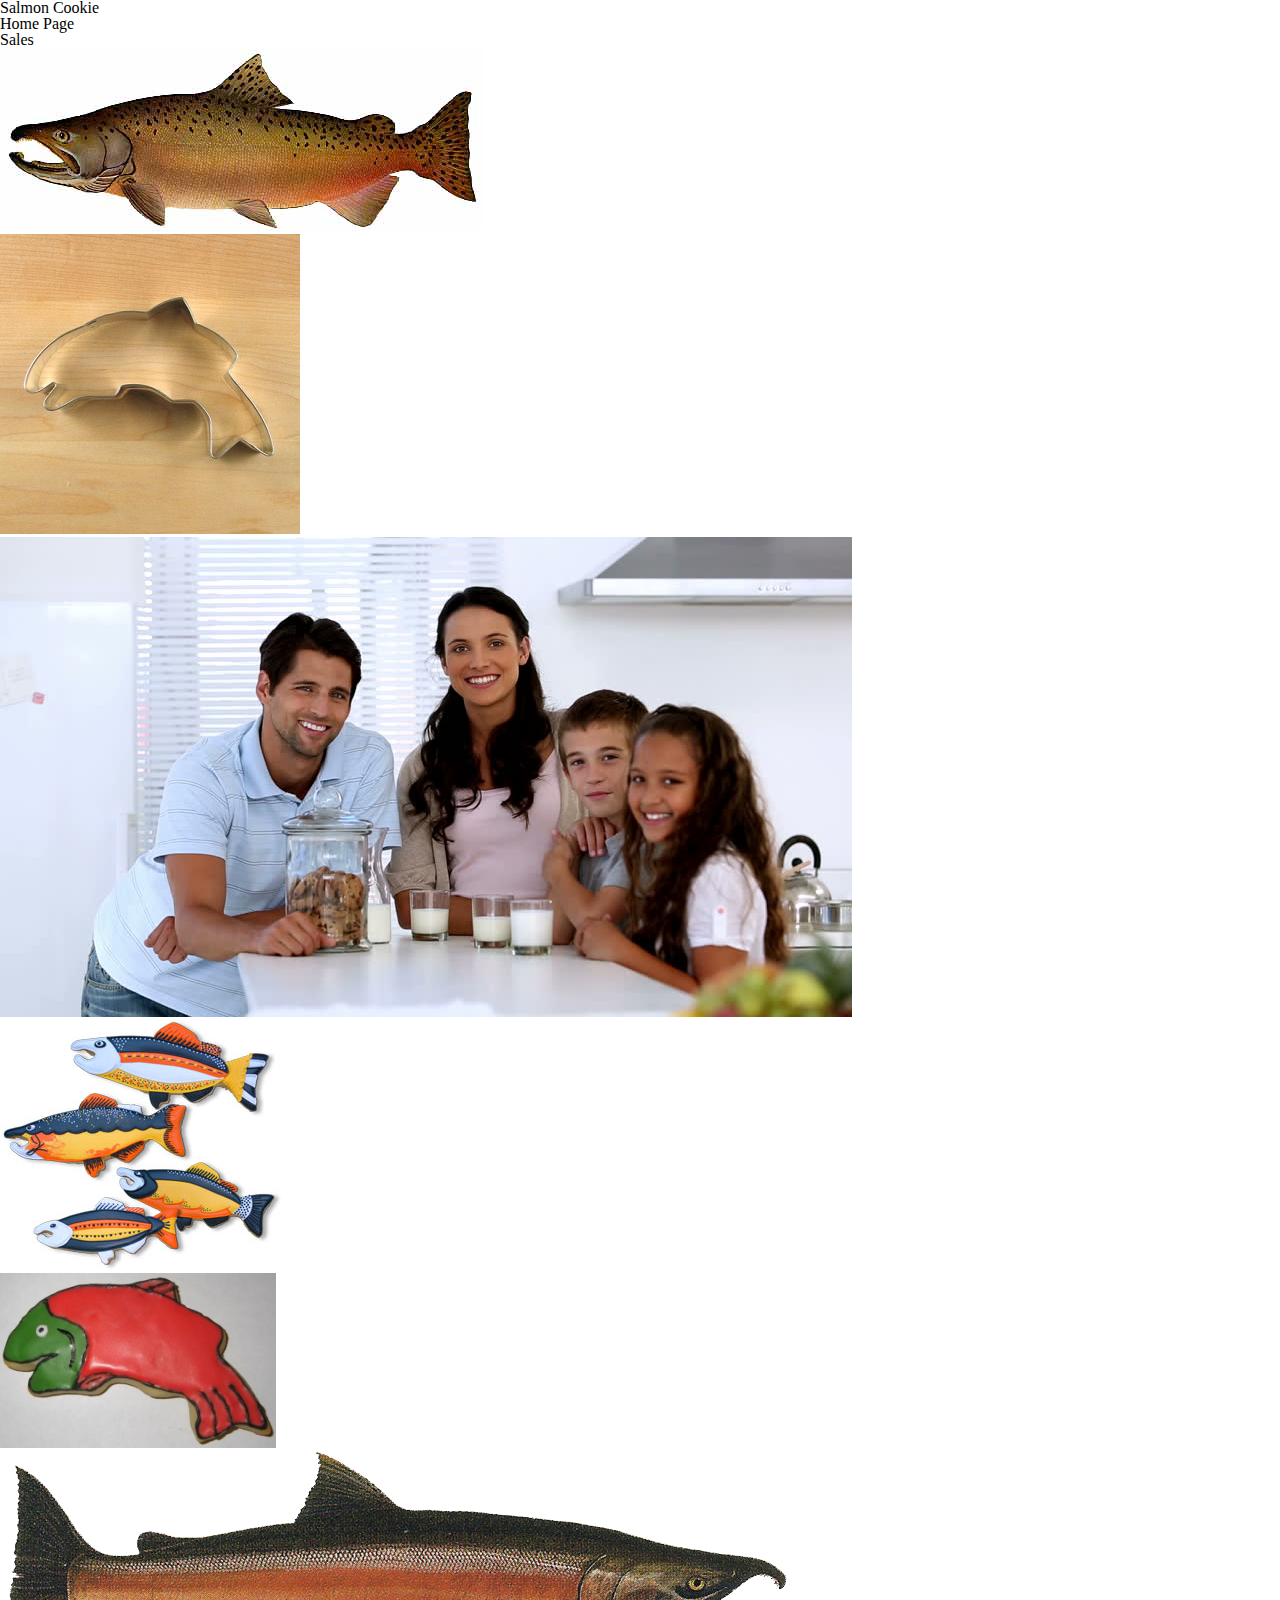
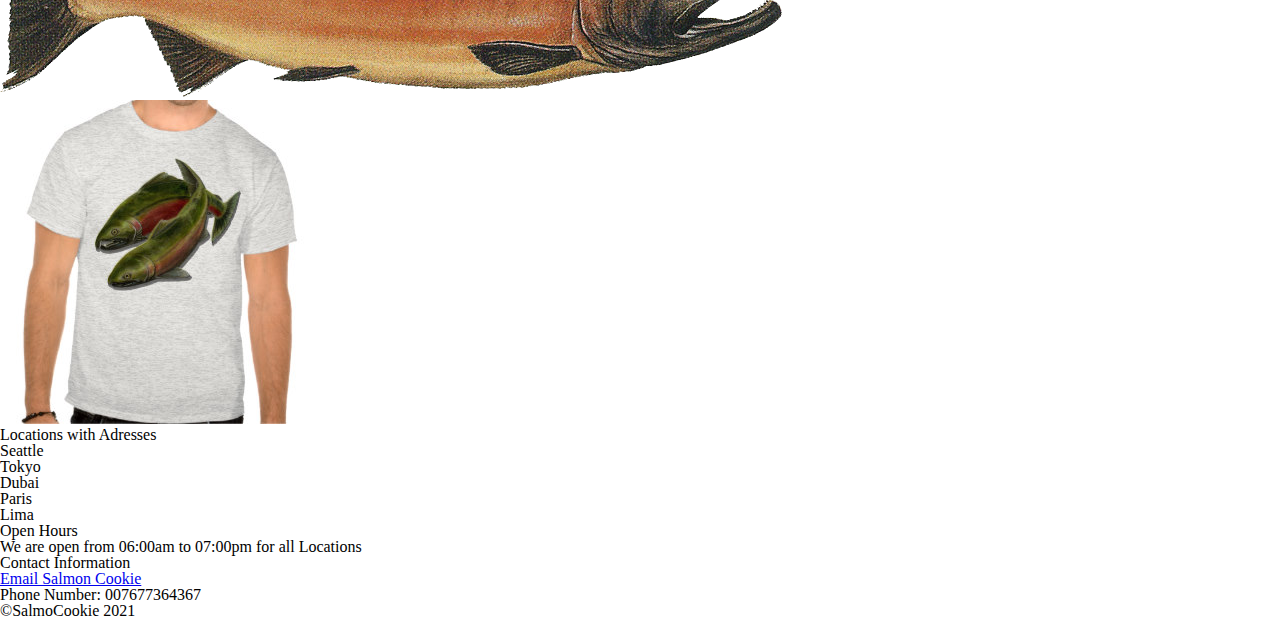
==== index.html @ 4daa55d4 "finished lab08b" ====
<!DOCTYPE html>
<html>
<head>
    <title>Salmon Cookies</title>
    <link rel="stylesheet" href="css/reset.css">
    <link rel="stylesheet" href="css/style.css">
</head>
<body>
    <header>
        <h1>Salmon Cookie</h1>
        <nav>
            <ul>
                <li><a href="#"></a>Home Page</li>
                <li><a href="sales.html"></a>Sales</li>
            </ul>
        </nav>
    </header>
    <main>
        <section>
            <div>
                <img src="img/chinook.jpg" alt="chinook">
            </div>
            <div>
                <img src="img/cutter.jpeg" alt="cutter">
            </div>
            <div>
                <img src="img/family.jpg" alt="family">
            </div>
            <div>
                <img src="img/fish.jpg" alt="fish">
            </div>
            <div>
                <img src="img/frosted-cookie.jpg" alt="frosted-cookie">
            </div>
            <div>
                <img src="img/salmon.png" alt="salmon">
            </div>
            <div>
                <img src="img/shirt.jpg" alt="shirt">
            </div>
        </section>
        <section>
            <h3>Locations with Adresses</h3>
            <ul>
                <li>Seattle</li>
                <li>Tokyo</li>
                <li>Dubai</li>
                <li>Paris</li>
                <li>Lima</li>
            </ul>
        </section>
        <section>
            <div>
                <h3>Open Hours</h3>
                <p> We are open from 06:00am to 07:00pm for all Locations</p>
            </div>
            <div>
                <h3>Contact Information</h3>
                <a href="mailto:salmoncookie@info.com">Email Salmon Cookie</a>
                <p>Phone Number: 007677364367</p>
            </div>
        </section>
    </main>
    <footer>
        <p>
            &copy;SalmoCookie 2021
        </p>
    </footer>
</body>
</html>
---- css/style.css ----
*{
    font-family:Georgia, 'Times New Roman', Times, serif;
}


table,th,td,tr{
    border-collapse: collapse;
    border: 1px solid black;

}
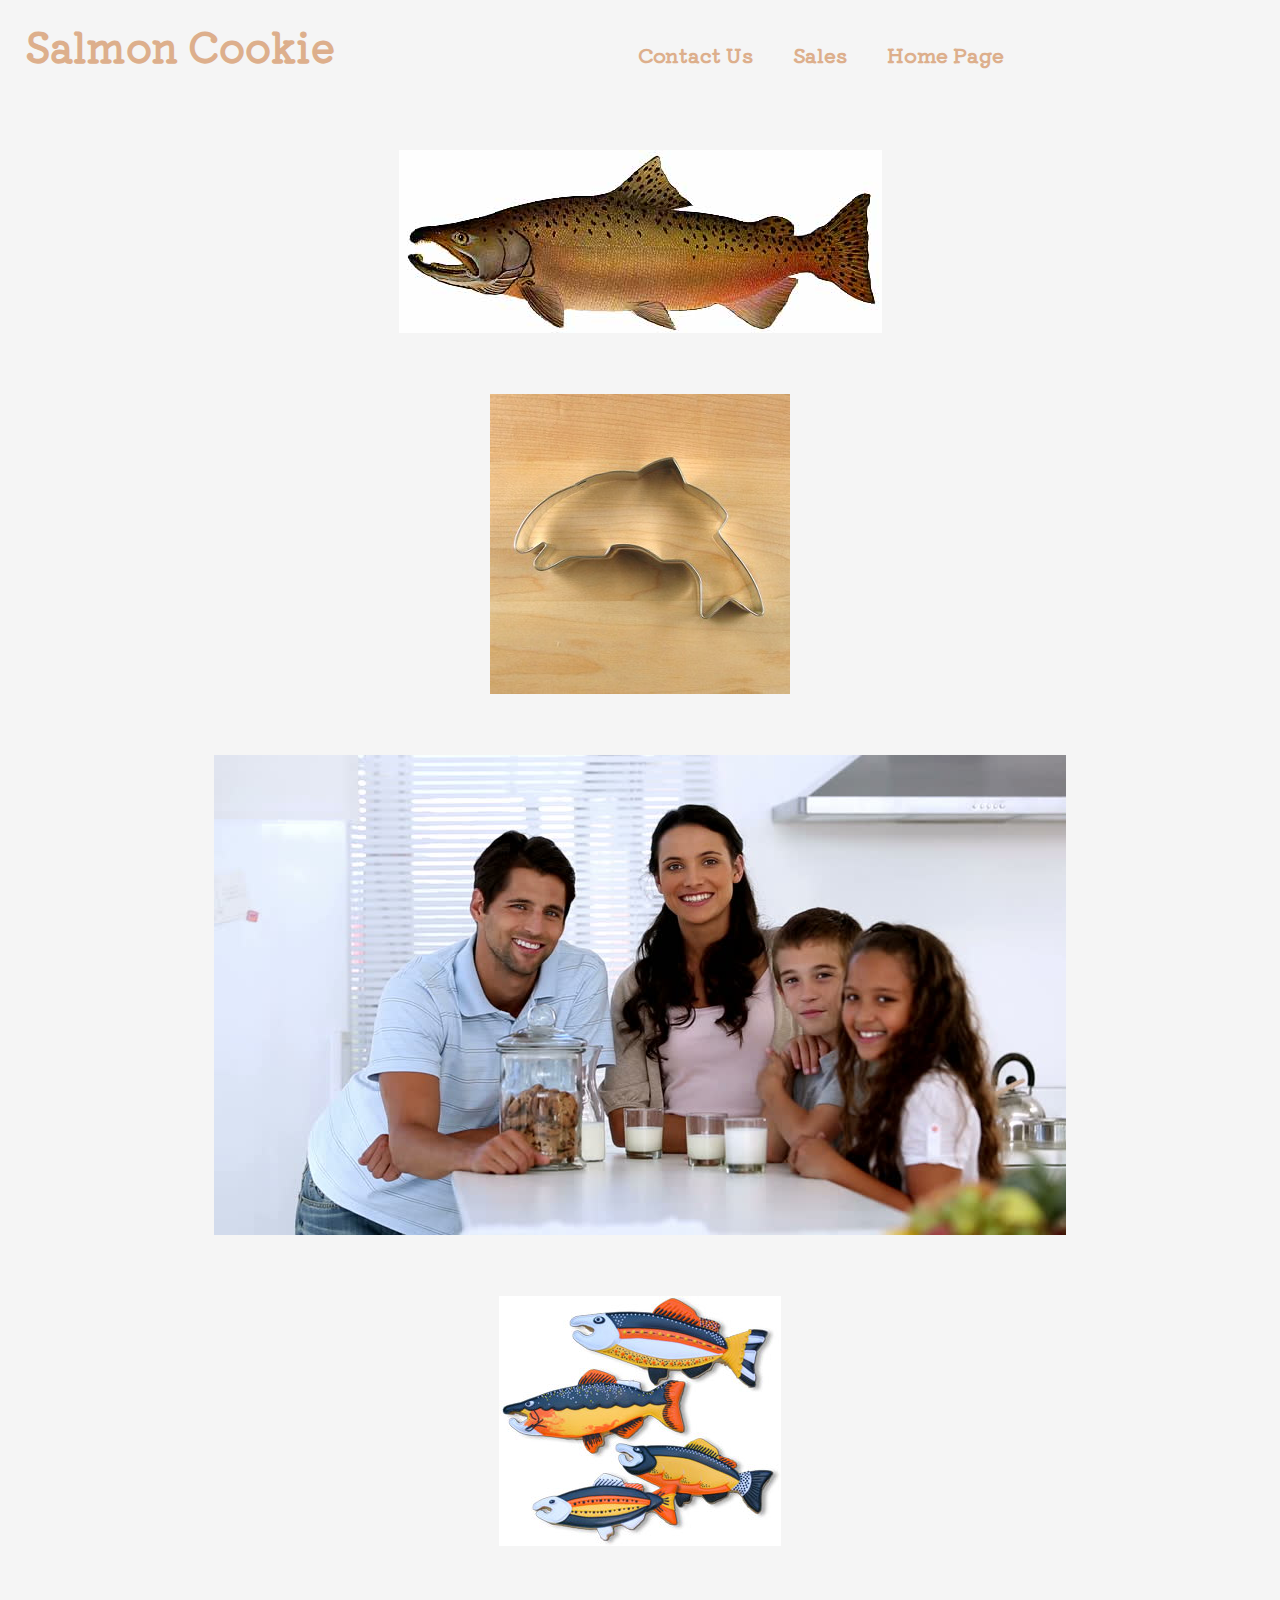
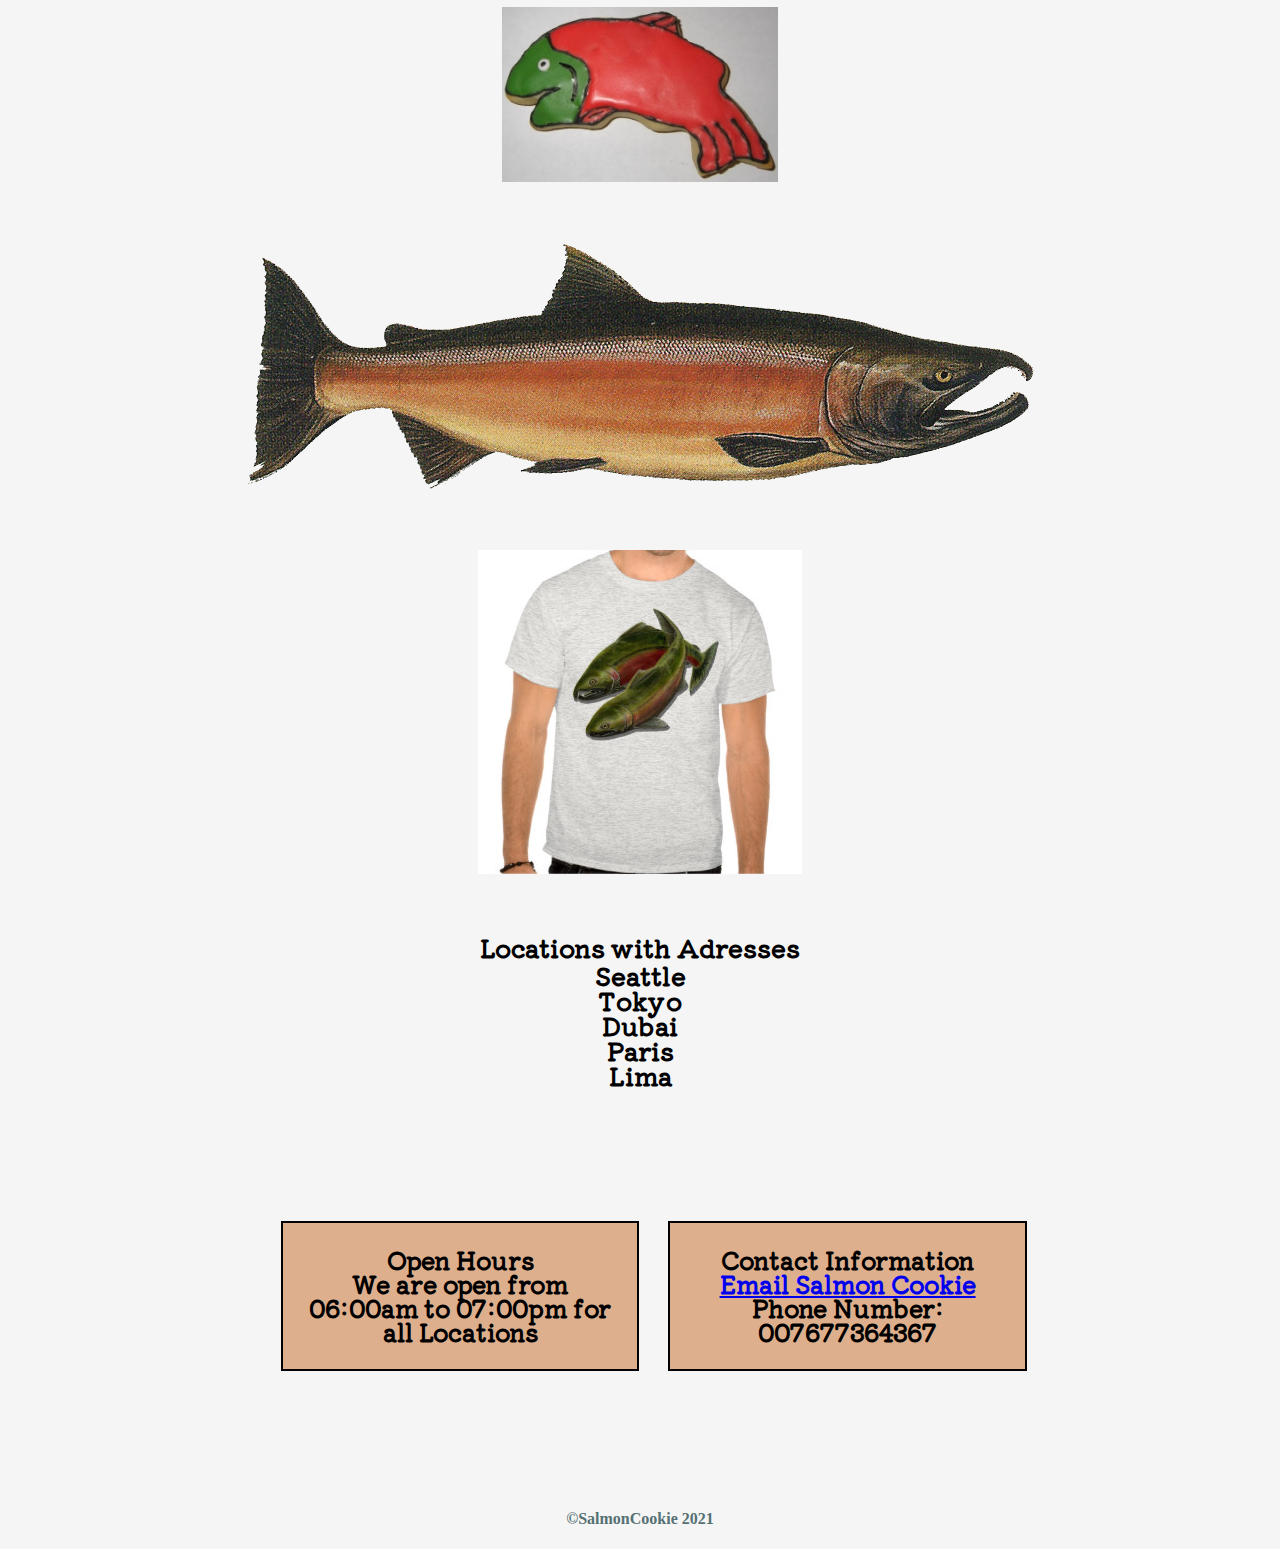
==== commit acb694a2: "Finished lab09" ====
--- a/index.html
+++ b/index.html
@@ -2,46 +2,51 @@
 <html>
 <head>
     <title>Salmon Cookies</title>
+    
+    <link rel="preconnect" href="https://fonts.gstatic.com">
+    <link href="https://fonts.googleapis.com/css2?family=Kiwi+Maru:wght@300&display=swap" rel="stylesheet">
     <link rel="stylesheet" href="css/reset.css">
     <link rel="stylesheet" href="css/style.css">
+   
 </head>
 <body>
     <header>
         <h1>Salmon Cookie</h1>
         <nav>
             <ul>
-                <li><a href="#"></a>Home Page</li>
-                <li><a href="sales.html"></a>Sales</li>
+                <li><a href="index.html">Home Page</a></li>
+                <li><a href="sales.html">Sales</a></li>
+                <li><a href="#contact">Contact Us</a></li>
             </ul>
         </nav>
     </header>
     <main>
         <section>
-            <div>
+            <div class="img">
                 <img src="img/chinook.jpg" alt="chinook">
             </div>
-            <div>
+            <div class="img">
                 <img src="img/cutter.jpeg" alt="cutter">
             </div>
-            <div>
+            <div class="img">
                 <img src="img/family.jpg" alt="family">
             </div>
-            <div>
+            <div class="img">
                 <img src="img/fish.jpg" alt="fish">
             </div>
-            <div>
+            <div class="img">
                 <img src="img/frosted-cookie.jpg" alt="frosted-cookie">
             </div>
-            <div>
+            <div class="img">
                 <img src="img/salmon.png" alt="salmon">
             </div>
-            <div>
+            <div class="img">
                 <img src="img/shirt.jpg" alt="shirt">
             </div>
         </section>
-        <section>
+        <section id="locations">
             <h3>Locations with Adresses</h3>
-            <ul>
+            <ul id="list">
                 <li>Seattle</li>
                 <li>Tokyo</li>
                 <li>Dubai</li>
@@ -49,12 +54,12 @@
                 <li>Lima</li>
             </ul>
         </section>
-        <section>
+        <section id="last">
             <div>
                 <h3>Open Hours</h3>
                 <p> We are open from 06:00am to 07:00pm for all Locations</p>
             </div>
-            <div>
+            <div id="contact">
                 <h3>Contact Information</h3>
                 <a href="mailto:salmoncookie@info.com">Email Salmon Cookie</a>
                 <p>Phone Number: 007677364367</p>
@@ -63,7 +68,7 @@
     </main>
     <footer>
         <p>
-            &copy;SalmoCookie 2021
+            &copy;SalmonCookie 2021
         </p>
     </footer>
 </body>
--- a/css/style.css
+++ b/css/style.css
@@ -1,10 +1,161 @@
 *{
-    font-family:Georgia, 'Times New Roman', Times, serif;
+    font-family: 'Kiwi Maru', serif;
 }
 
+body{
+    background-color: whitesmoke;
+}
+#sales{
+    height: 100px;
+    font-family: 'Kiwi Maru', serif;
+}
+#sales h1{
+    float: left;
+    font-size: 40px;
+    font-weight: bolder;
+    color: #ddaf8c;
+    padding: 25px;
+}
+#sales a{
+    float: right;
+    text-decoration: none;
+    color: #557174;
+    font-weight: bold;
+    padding: 40px;
+    padding-right: 750px;
+    padding-top: 45px;
+}
+#sales a:hover{
+    color: brown;
+}
+#shopForm{
+    width: 60%;
+    margin-left: 20px;
+    margin-right: 100px;
+    border: 1px solid black;
+    padding: 20px;
+    background-color:#c7cfb7;
+    font-weight: bold;
+} 
 
-table,th,td,tr{
+#parent{
+    margin-top: 25px;
+    margin-left: 20px;
+    margin-right: 20px;
+    width: 65%;
+
+}
+table tr td,th {
+    text-align: center;
     border-collapse: collapse;
-    border: 1px solid black;
+    border: 2px solid black;
+    padding: 4px;  
+    font-weight: bold;  
+    background-color: #f7f7e8;
+}
+#button{
+    background-color:#eabf9f ;
+    margin-top: 5px;
+    font-size: large;
+}
 
+#button:hover{
+    background-color: brown;
+}
+
+/* styling index.html 
+*/
+
+header{
+    font-family: 'Kiwi Maru', serif;
+    height: 120px;
+}
+header h1{
+    float: left;
+    font-size: 40px;
+    font-weight: bolder;
+    color: #ddaf8c;
+    padding: 25px;
+}
+
+header nav{
+    margin-right: 20%;
+}
+
+header nav ul li{
+    float: right;
+    display: inline-block;
+    padding: 20px;
+    padding-right: 20px;
+    margin-top: 25px;
+    
+    
+}
+
+header nav ul li a{
+    text-decoration: none;
+    font-weight: bold;
+    color: #ddaf8c;
+    font-size: 20px;
+}
+
+a:hover{
+    color: brown;
+}
+
+.img{
+    text-align: center;
+    padding: 30px ;
+
+}
+#last{
+    margin-left: 20%;
+    margin-top: 10%;
+    margin-bottom: 10%;
+}
+
+#last div{
+    box-sizing: border-box;
+    border: 2px solid black;
+    display: inline-block;
+    text-align: center;
+    padding:25px;
+    width: 35%;
+    height: 40%;
+    font-weight: bolder;
+    margin-left: 25px;
+    font-size: 24px;
+    background-color: #ddaf8c;
+
+}
+#locations{
+    text-align: center;
+    margin-top: 30px;
+}
+#locations h3{
+    font-size: 25px;
+    font-weight: bolder;
+    color: black;
+}
+#list{
+    font-weight: bolder;
+    font-size: 25px;
+    padding: 5px;
+    padding-top: 3px;
+
+}
+ ul li{
+     list-style-type: square;
+
+}
+
+footer p{
+    height: 50px;
+    line-height: 40px;
+    text-align: center;
+    font-size: 16px;
+    font-weight: bolder;
+    color:#557174;
+    vertical-align: middle;
+    /* background-color: #ddaf8c; */
 }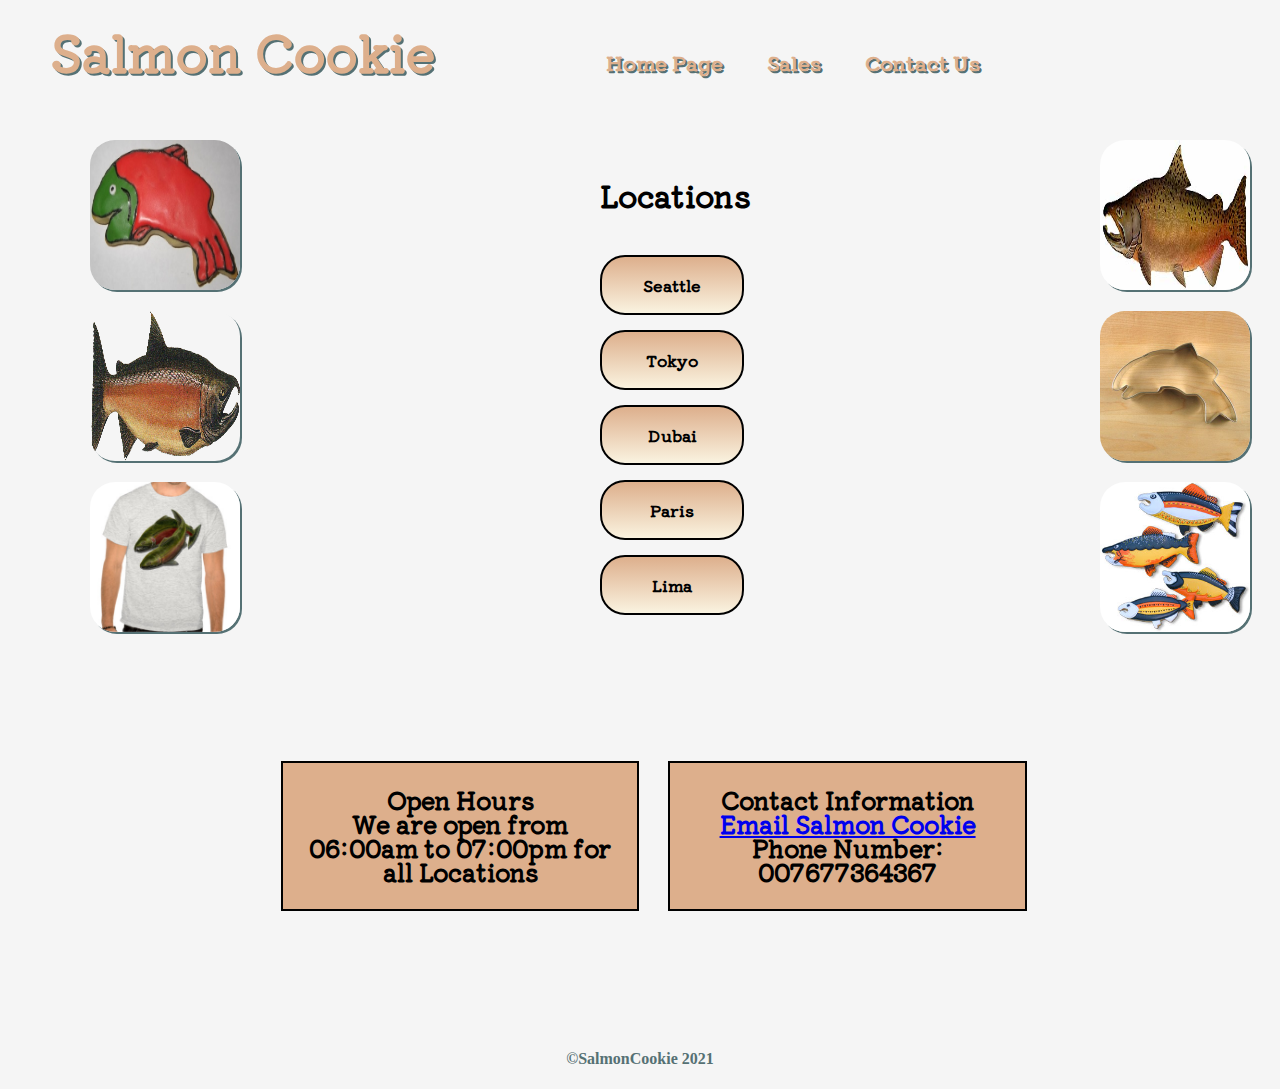
==== commit 31e24cfc: "Finished lab 10b" ====
--- a/index.html
+++ b/index.html
@@ -21,37 +21,38 @@
         </nav>
     </header>
     <main>
-        <section>
-            <div class="img">
-                <img src="img/chinook.jpg" alt="chinook">
+        <section id="right">
+            <div>
+                <img src="img/chinook.jpg" alt="chinook" class="imgR">
             </div>
-            <div class="img">
-                <img src="img/cutter.jpeg" alt="cutter">
+            <div >
+                <img src="img/cutter.jpeg" alt="cutter" class="imgR">
             </div>
-            <div class="img">
+            <!-- <div class="family">
                 <img src="img/family.jpg" alt="family">
+            </div> -->
+            <div>
+                <img src="img/fish.jpg" alt="fish" class="imgR">
             </div>
-            <div class="img">
-                <img src="img/fish.jpg" alt="fish">
+        </section>
+            <section id="left"><div>
+                <img src="img/frosted-cookie.jpg" alt="frosted-cookie" class="imgL">
             </div>
-            <div class="img">
-                <img src="img/frosted-cookie.jpg" alt="frosted-cookie">
+            <div>
+                <img src="img/salmon.png" alt="salmon" class="imgL">
             </div>
-            <div class="img">
-                <img src="img/salmon.png" alt="salmon">
-            </div>
-            <div class="img">
-                <img src="img/shirt.jpg" alt="shirt">
+            <div>
+                <img src="img/shirt.jpg" alt="shirt" class="imgL">
             </div>
         </section>
         <section id="locations">
-            <h3>Locations with Adresses</h3>
-            <ul id="list">
-                <li>Seattle</li>
-                <li>Tokyo</li>
-                <li>Dubai</li>
-                <li>Paris</li>
-                <li>Lima</li>
+            <h3>Locations</h3>
+            <ul>
+                <li class="list">Seattle</li>
+                <li class="list">Tokyo</li>
+                <li class="list">Dubai</li>
+                <li class="list">Paris</li>
+                <li class="list">Lima</li>
             </ul>
         </section>
         <section id="last">
--- a/css/style.css
+++ b/css/style.css
@@ -6,44 +6,61 @@
     background-color: whitesmoke;
 }
 #sales{
-    height: 100px;
+    height: 120px;
     font-family: 'Kiwi Maru', serif;
+    /* transform: translate(-50%, -50%); */
+    background-color:;
+    text-shadow: #557174 2px 2px;
+
+  
 }
 #sales h1{
-    float: left;
-    font-size: 40px;
+    /* float: left; */
+    font-size: 50px;
     font-weight: bolder;
     color: #ddaf8c;
     padding: 25px;
+    margin-left: 100px;
+   
+
 }
 #sales a{
     float: right;
     text-decoration: none;
-    color: #557174;
-    font-weight: bold;
+    color: #ddaf8c;
+    font-weight: bolder;
     padding: 40px;
     padding-right: 750px;
-    padding-top: 45px;
+    padding-top: 53px;
+    font-size: 20px;
 }
 #sales a:hover{
     color: brown;
 }
+
 #shopForm{
+    text-align: left;
     width: 60%;
-    margin-left: 20px;
+    margin-left: 250px;
     margin-right: 100px;
     border: 1px solid black;
     padding: 20px;
     background-color:#c7cfb7;
     font-weight: bold;
+    margin-top: 35px;
+    margin-bottom: 50px;
 } 
 
 #parent{
-    margin-top: 25px;
-    margin-left: 20px;
-    margin-right: 20px;
+    text-align: center;
+    margin-top: 40px;
+    margin-left: 240px;
+    margin-right: 20%;
     width: 65%;
 
+}
+table{
+    
 }
 table tr td,th {
     text-align: center;
@@ -62,6 +79,18 @@
 #button:hover{
     background-color: brown;
 }
+@keyframes anim {
+    from {left: 0px;}
+    to {left: 1350px;}
+    /* from {right: 0px;}
+    to {right: 1000px;} */
+}
+#salmon{
+    position: relative;
+    animation-name: anim;
+    animation: anim 12s infinite;
+    top:-270px;
+}
 
 /* styling index.html 
 */
@@ -69,13 +98,16 @@
 header{
     font-family: 'Kiwi Maru', serif;
     height: 120px;
+    text-shadow: #557174 2px 2px;
 }
 header h1{
     float: left;
-    font-size: 40px;
+    font-size: 50px;
     font-weight: bolder;
     color: #ddaf8c;
     padding: 25px;
+    padding-right: 150px;
+    padding-left: 50px;
 }
 
 header nav{
@@ -83,18 +115,18 @@
 }
 
 header nav ul li{
-    float: right;
     display: inline-block;
+    /* float: right; */
     padding: 20px;
     padding-right: 20px;
-    margin-top: 25px;
+    margin-top: 33px;
     
     
 }
 
 header nav ul li a{
     text-decoration: none;
-    font-weight: bold;
+    font-weight: bolder;
     color: #ddaf8c;
     font-size: 20px;
 }
@@ -103,9 +135,28 @@
     color: brown;
 }
 
-.img{
-    text-align: center;
-    padding: 30px ;
+main .imgR{
+    height: 150px;
+    width: 150px;
+    border-radius: 25px;
+    /* float: right; */
+    margin-right: 30px;
+    box-shadow: #557174 2px 2px;
+    margin-left: 1100px;
+    margin-top: 20px;
+}
+#left{
+    position: absolute;
+    top:120px;
+
+}
+main .imgL{
+    height: 150px;
+    width: 150px;
+    border-radius: 25px;
+    box-shadow: #557174 2px 2px;
+    margin-left: 90px;
+    margin-top: 20px;
 
 }
 #last{
@@ -130,23 +181,33 @@
 }
 #locations{
     text-align: center;
-    margin-top: 30px;
+    position: absolute;
+    top: 180px;
+    left: 600px;
+    
 }
 #locations h3{
-    font-size: 25px;
+    font-size: 30px;
     font-weight: bolder;
     color: black;
-}
-#list{
+    margin-bottom: 45px;
+}
+/* #list{
     font-weight: bolder;
     font-size: 25px;
     padding: 5px;
-    padding-top: 3px;
-
-}
- ul li{
-     list-style-type: square;
-
+    padding-top: 3px; */
+
+
+.list{
+    border: solid 2px black;
+    width: 100px;
+    border-radius: 25px;
+    padding: 20px;
+    font-weight: bold;
+    background-image: linear-gradient(#ddaf8c,#faf3e0);
+    margin-top: 15px;
+    /* display: inline; */
 }
 
 footer p{
